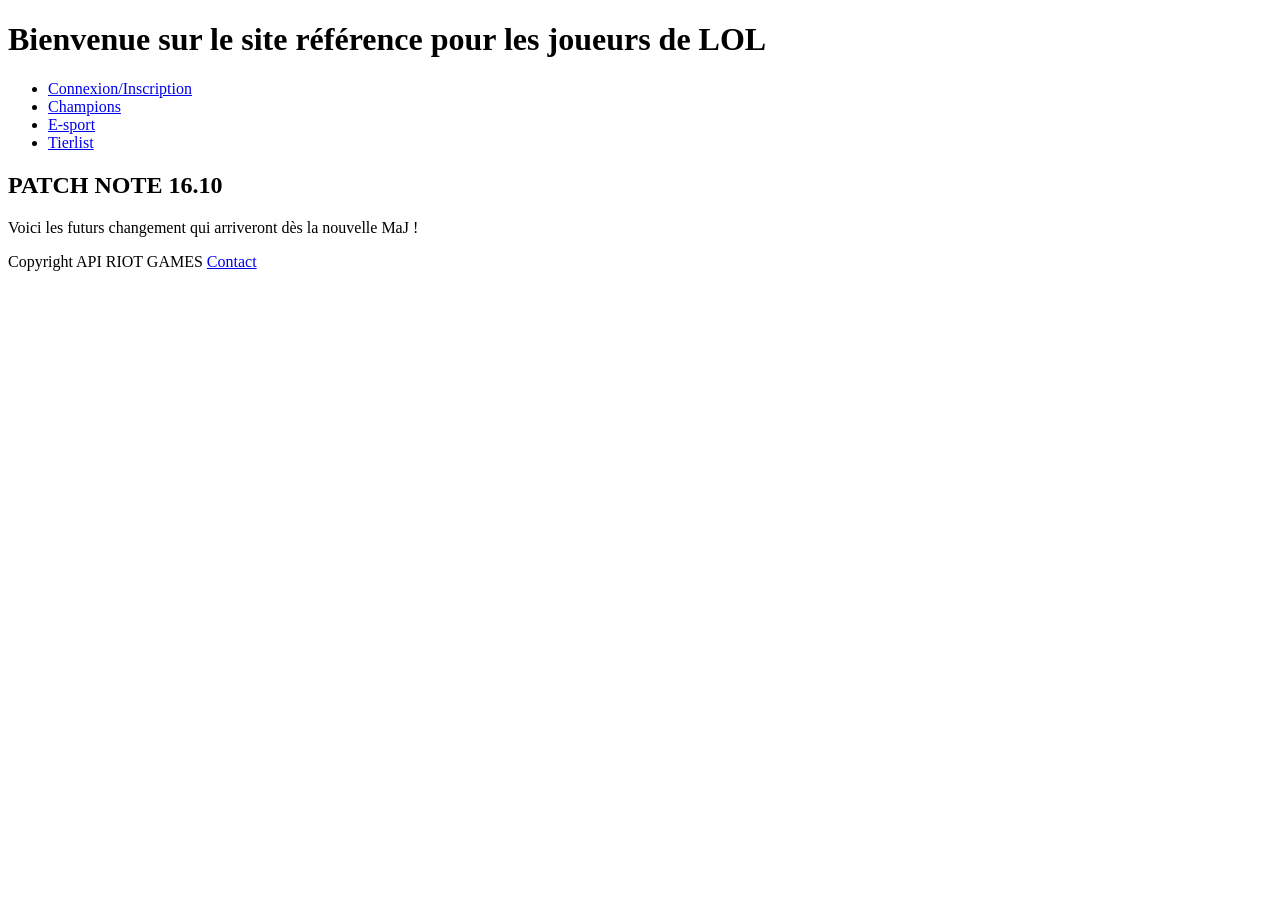
==== index.html @ 18521461 "Champion list and index created" ====
<!DOCTYPE html>
<html lang="en">
<head>
    <meta charset="UTF-8">
    <meta name="viewport" content="width=device-width, initial-scale=1.0">
    <title>Document</title>
</head>
<body>
    <header>
        <h1> Bienvenue sur le site référence pour les joueurs de LOL </h1>
        <nav>
            <ul>
                <li><a href="#"> Connexion/Inscription </a></li>
                <li><a href="champions.html"> Champions </a></li>
                <li><a href="#"> E-sport </a></li>
                <li><a href="#"> Tierlist </a></li>
            </ul>
        </nav>
    </header>
    <section>
        <aside>
        <h2> PATCH NOTE 16.10 </h2>
        <p> Voici les futurs changement qui arriveront dès la nouvelle MaJ ! </p>
        </aside>
    </section>
    <footer>
        <p>
            <span> Copyright API RIOT GAMES </span>
            <a href="#"> Contact </a>
        </p>
    </footer>
</body>
</html>
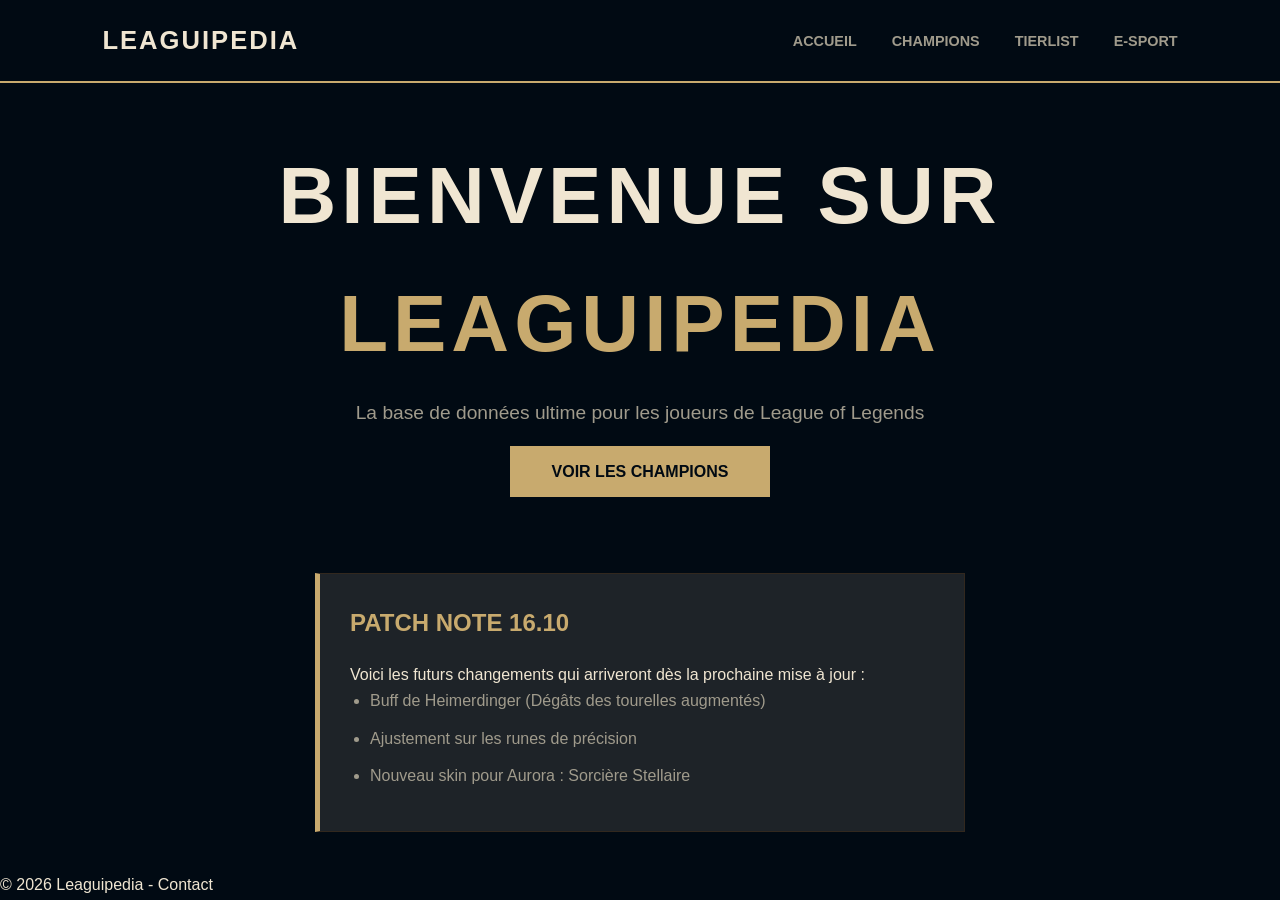
==== commit a0d031af: "index + champions + esport CSS" ====
--- a/index.html
+++ b/index.html
@@ -1,33 +1,56 @@
 <!DOCTYPE html>
-<html lang="en">
+<html lang="fr">
 <head>
     <meta charset="UTF-8">
-    <meta name="viewport" content="width=device-width, initial-scale=1.0">
-    <title>Document</title>
+    <title>Leaguipedia - Accueil</title>
+    <link rel="stylesheet" href="CSS/index.css">
 </head>
 <body>
-    <header>
-        <h1> Bienvenue sur le site référence pour les joueurs de LOL </h1>
+
+    <header class="main-header">
+        <div class="logo">LEAGUIPEDIA</div>
         <nav>
-            <ul>
-                <li><a href="#"> Connexion/Inscription </a></li>
-                <li><a href="champions.html"> Champions </a></li>
-                <li><a href="#"> E-sport </a></li>
-                <li><a href="#"> Tierlist </a></li>
+            <ul class="nav-links">
+                <li><a href="index.html">ACCUEIL</a></li>
+                <li><a href="champions.html">CHAMPIONS</a></li>
+                <li><a href="tierlist.html">TIERLIST</a></li>
+                <li><a href="esport.html">E-SPORT</a></li>
             </ul>
         </nav>
     </header>
-    <section>
-        <aside>
-        <h2> PATCH NOTE 16.10 </h2>
-        <p> Voici les futurs changement qui arriveront dès la nouvelle MaJ ! </p>
-        </aside>
+
+    <section class="hero">
+        <div class="hero-content">
+            <h1>BIENVENUE SUR <span class="gold">LEAGUIPEDIA</span></h1>
+            <p>La base de données ultime pour les joueurs de League of Legends</p>
+            <a href="champions.html" class="btn-main">VOIR LES CHAMPIONS</a>
+        </div>
     </section>
-    <footer>
-        <p>
-            <span> Copyright API RIOT GAMES </span>
-            <a href="#"> Contact </a>
-        </p>
+
+    <section class="patch-note">
+        <div class="patch-box">
+            <h2>PATCH NOTE 16.10</h2>
+            <p>Voici les futurs changements qui arriveront dès la prochaine mise à jour :</p>
+            <ul>
+                <li>Buff de Heimerdinger (Dégâts des tourelles augmentés)</li>
+                <li>Ajustement sur les runes de précision</li>
+                <li>Nouveau skin pour Aurora : Sorcière Stellaire</li>
+            </ul>
+        </div>
+    </section>
+
+    <footer class="main-footer">
+        <p>© 2026 Leaguipedia - Contact</p>
     </footer>
+<script>
+    fetch('https://ddragon.leagueoflegends.com/api/versions.json')
+        .then(response => response.json())
+        .then(versions => {
+            const derniereVersion = versions[0];
+            const titrePatch = document.querySelector('.patch-box h2');
+            titrePatch.innerText = "DERNIER PATCH : " + derniereVersion;
+        })
+        .catch(error => console.error("Erreur API :", error));
+</script>
 </body>
 </html>
--- a/CSS/index.css
+++ b/CSS/index.css
@@ -0,0 +1,124 @@
+/* --- 1. RESET (Indispensable pour enlever les marges par défaut) --- */
+* {
+    margin: 0;
+    padding: 0;
+    box-sizing: border-box;
+}
+
+body {
+    background-color: #010a13;
+    color: #f0e6d2;
+    font-family: 'Segoe UI', sans-serif;
+    line-height: 1.6;
+}
+
+/* --- 2. HEADER (Menu de navigation) --- */
+.main-header {
+    display: flex;
+    justify-content: space-between;
+    align-items: center;
+    padding: 20px 8%;
+    background-color: #010a13;
+    border-bottom: 2px solid #c8aa6e;
+}
+
+.logo {
+    font-size: 1.6rem;
+    font-weight: bold;
+    letter-spacing: 2px;
+    text-transform: uppercase;
+}
+
+.gold {
+    color: #c8aa6e;
+}
+
+.nav-links {
+    display: flex;
+    list-style: none; /* Enlève les points violets */
+    gap: 35px;
+}
+
+.nav-links a {
+    text-decoration: none; /* Enlève le soulignement bleu */
+    color: #a09b8c;
+    font-weight: bold;
+    font-size: 0.9rem;
+    text-transform: uppercase;
+    transition: 0.3s;
+}
+
+.nav-links a:hover {
+    color: #c8aa6e;
+}
+
+/* --- 3. SECTION HERO (Titre et bouton centrés) --- */
+.hero {
+    height: 50vh;           /* Hauteur réduite pour voir le patch note */
+    display: flex;
+    flex-direction: column;
+    justify-content: center;
+    align-items: center;
+    text-align: center;
+    padding: 0 20px;
+}
+
+.hero h1 {
+    font-size: 5rem;
+    margin-bottom: 10px;
+    letter-spacing: 5px;
+}
+
+.hero p {
+    font-size: 1.2rem;
+    color: #a09b8c;
+    margin-bottom: 30px;
+}
+
+.btn-main {
+    background-color: #c8aa6e;
+    color: #010a13;
+    padding: 15px 40px;
+    text-decoration: none;
+    font-weight: bold;
+    font-size: 1rem;
+    border: 2px solid #c8aa6e;
+    transition: 0.3s;
+}
+
+.btn-main:hover {
+    background-color: transparent;
+    color: #c8aa6e;
+}
+
+/* --- 4. SECTION PATCH NOTE --- */
+.patch-note {
+    display: flex;
+    justify-content: center;
+    padding: 40px 20px;
+}
+
+.patch-box {
+    background-color: #1e2328;
+    border: 1px solid #32281e;
+    border-left: 5px solid #c8aa6e;
+    padding: 30px;
+    width: 100%;
+    max-width: 650px;
+}
+
+.patch-box h2 {
+    color: #c8aa6e;
+    margin-bottom: 20px;
+    font-size: 1.5rem;
+    text-transform: uppercase;
+}
+
+.patch-box ul {
+    padding-left: 20px;
+    color: #a09b8c;
+}
+
+.patch-box li {
+    margin-bottom: 12px;
+}
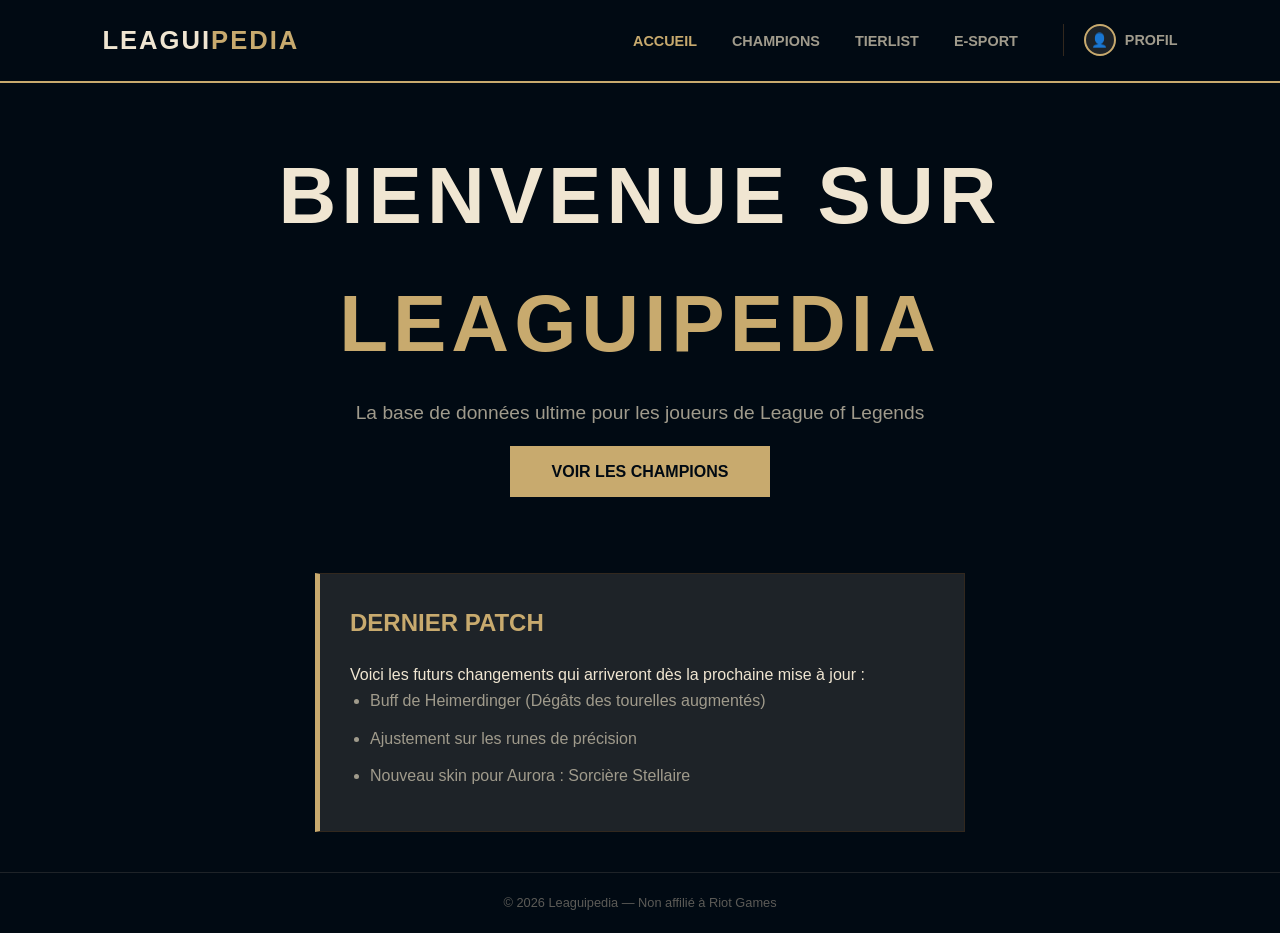
==== commit b1305ddb: "database" ====
--- a/index.html
+++ b/index.html
@@ -8,13 +8,22 @@
 <body>
 
     <header class="main-header">
-        <div class="logo">LEAGUIPEDIA</div>
+        <div class="logo">LEAGUI<span class="gold">PEDIA</span></div>
         <nav>
             <ul class="nav-links">
-                <li><a href="index.html">ACCUEIL</a></li>
+                <li><a href="index.html" class="active">ACCUEIL</a></li>
                 <li><a href="champions.html">CHAMPIONS</a></li>
                 <li><a href="tierlist.html">TIERLIST</a></li>
                 <li><a href="esport.html">E-SPORT</a></li>
+                <li class="nav-profile-item">
+                    <a href="profile.html" class="nav-profile-link" id="nav-profile-btn">
+                        <span class="nav-avatar" id="nav-avatar-wrap">
+                            <img src="" alt="" class="nav-avatar-img" id="nav-avatar-img">
+                            <span class="nav-avatar-placeholder" id="nav-avatar-placeholder">👤</span>
+                        </span>
+                        <span id="nav-profile-label">PROFIL</span>
+                    </a>
+                </li>
             </ul>
         </nav>
     </header>
@@ -29,7 +38,7 @@
 
     <section class="patch-note">
         <div class="patch-box">
-            <h2>PATCH NOTE 16.10</h2>
+            <h2>DERNIER PATCH</h2>
             <p>Voici les futurs changements qui arriveront dès la prochaine mise à jour :</p>
             <ul>
                 <li>Buff de Heimerdinger (Dégâts des tourelles augmentés)</li>
@@ -40,17 +49,39 @@
     </section>
 
     <footer class="main-footer">
-        <p>© 2026 Leaguipedia - Contact</p>
+        <p>© 2026 Leaguipedia — Non affilié à Riot Games</p>
     </footer>
-<script>
-    fetch('https://ddragon.leagueoflegends.com/api/versions.json')
-        .then(response => response.json())
-        .then(versions => {
-            const derniereVersion = versions[0];
-            const titrePatch = document.querySelector('.patch-box h2');
-            titrePatch.innerText = "DERNIER PATCH : " + derniereVersion;
-        })
-        .catch(error => console.error("Erreur API :", error));
-</script>
+
+    <script src="JS/api.js"></script>
+    <script>
+        fetch('https://ddragon.leagueoflegends.com/api/versions.json')
+            .then(r => r.json())
+            .then(versions => {
+                document.querySelector('.patch-box h2').innerText = 'DERNIER PATCH : ' + versions[0];
+            })
+            .catch(() => {});
+        (function () {
+            const label       = document.getElementById('nav-profile-label');
+            const avatarImg   = document.getElementById('nav-avatar-img');
+            const placeholder = document.getElementById('nav-avatar-placeholder');
+
+            if (window.LP && LP.Session.isLoggedIn()) {
+                LP.Auth.me()
+                    .then(user => {
+                        label.textContent = user.username.toUpperCase();
+                        if (user.avatar) {
+                            avatarImg.src             = user.avatar;
+                            avatarImg.style.display   = 'block';
+                            placeholder.style.display = 'none';
+                        } else if (user.bannerChamp) {
+                            avatarImg.src             = `https://ddragon.leagueoflegends.com/cdn/img/champion/splash/${user.bannerChamp}_0.jpg`;
+                            avatarImg.style.display   = 'block';
+                            placeholder.style.display = 'none';
+                        }
+                    })
+                    .catch(() => {});
+            }
+        })();
+    </script>
 </body>
-</html>+</html>
--- a/CSS/index.css
+++ b/CSS/index.css
@@ -1,4 +1,4 @@
-/* --- 1. RESET (Indispensable pour enlever les marges par défaut) --- */
+
 * {
     margin: 0;
     padding: 0;
@@ -12,7 +12,6 @@
     line-height: 1.6;
 }
 
-/* --- 2. HEADER (Menu de navigation) --- */
 .main-header {
     display: flex;
     justify-content: space-between;
@@ -35,26 +34,68 @@
 
 .nav-links {
     display: flex;
-    list-style: none; /* Enlève les points violets */
+    list-style: none;
     gap: 35px;
+    align-items: center;
 }
 
 .nav-links a {
-    text-decoration: none; /* Enlève le soulignement bleu */
+    text-decoration: none;
     color: #a09b8c;
     font-weight: bold;
     font-size: 0.9rem;
     text-transform: uppercase;
-    transition: 0.3s;
+    transition: color 0.3s;
 }
 
-.nav-links a:hover {
+.nav-links a:hover,
+.nav-links a.active {
     color: #c8aa6e;
 }
 
-/* --- 3. SECTION HERO (Titre et bouton centrés) --- */
+
+.nav-profile-item {
+    margin-left: 10px;
+    border-left: 1px solid #32281e;
+    padding-left: 20px;
+}
+
+.nav-profile-link {
+    display: flex;
+    align-items: center;
+    gap: 9px;
+    color: #a09b8c !important;
+    text-decoration: none;
+    transition: color 0.3s;
+}
+
+.nav-profile-link:hover {
+    color: #c8aa6e !important;
+}
+
+.nav-avatar {
+    width: 32px;
+    height: 32px;
+    border-radius: 50%;
+    border: 2px solid #c8aa6e;
+    overflow: hidden;
+    display: flex;
+    align-items: center;
+    justify-content: center;
+    background: #1e2328;
+    flex-shrink: 0;
+    font-size: 0.85rem;
+}
+
+.nav-avatar-img {
+    width: 100%;
+    height: 100%;
+    object-fit: cover;
+    display: none;
+}
+
 .hero {
-    height: 50vh;           /* Hauteur réduite pour voir le patch note */
+    height: 50vh;
     display: flex;
     flex-direction: column;
     justify-content: center;
@@ -91,7 +132,7 @@
     color: #c8aa6e;
 }
 
-/* --- 4. SECTION PATCH NOTE --- */
+
 .patch-note {
     display: flex;
     justify-content: center;
@@ -121,4 +162,12 @@
 
 .patch-box li {
     margin-bottom: 12px;
-}+}
+
+.main-footer {
+    text-align: center;
+    padding: 20px;
+    color: #5c5b57;
+    font-size: 0.8rem;
+    border-top: 1px solid #1e2328;
+}
